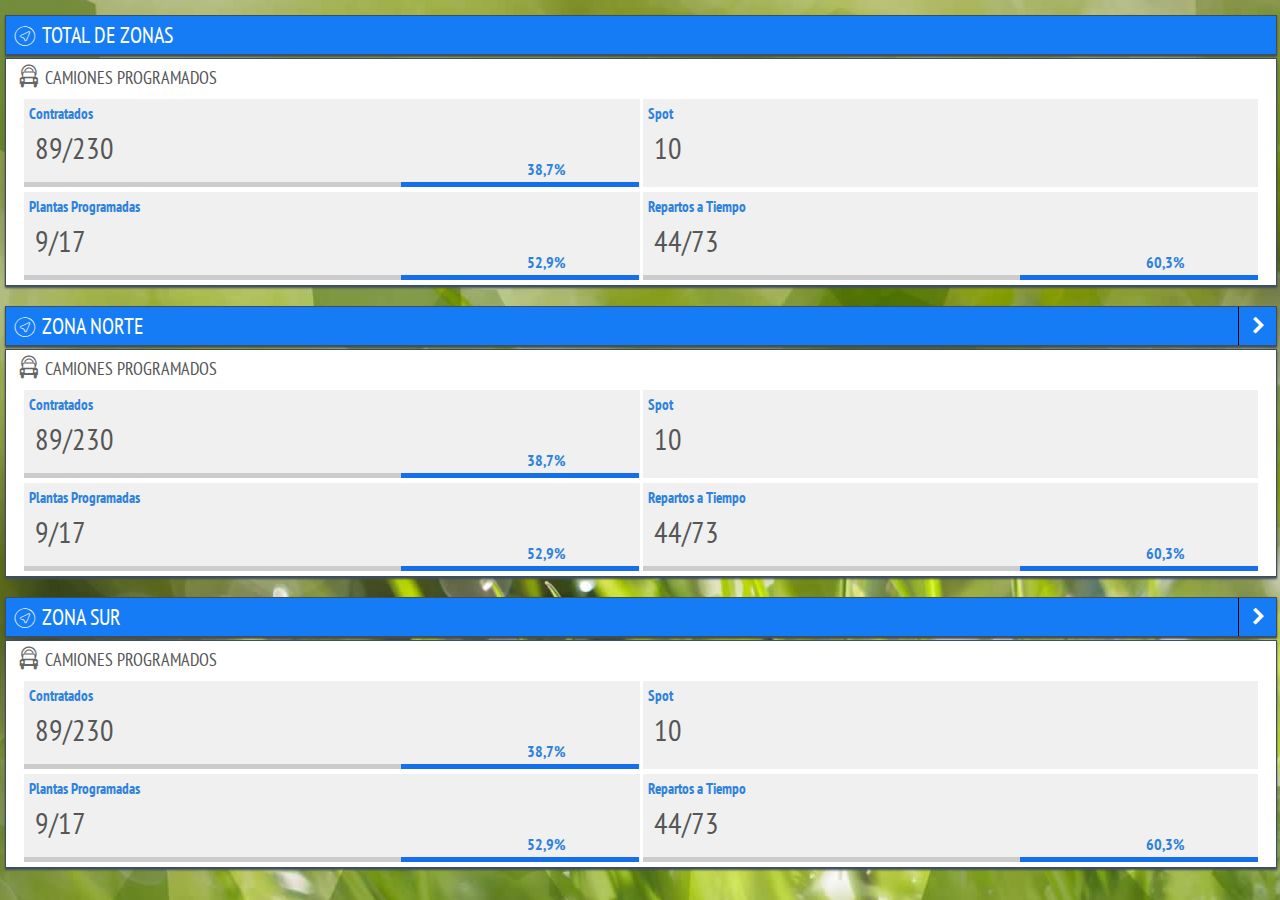
==== index.html @ 66e4f329 "Pantallas Sistema indicadores" ====
<!DOCTYPE html>
<html lang="es">
  <head>
    <meta charset="utf-8">
    <title>Resumen Zonas</title>
    <meta name="viewport" content="width=device-width, initial-scale=1, user-scalable=no">
    <link rel="stylesheet" href="./normalize.css">
    <link rel="stylesheet" href="./fuentes/fonts.css">
    <link href='http://fonts.googleapis.com/css?family=PT+Sans+Narrow:400,700' rel='stylesheet' type='text/css'>
    <link rel="stylesheet" href="./style.css">
    <link rel="stylesheet" href="./fuentes/style.css">

  </head>
  <body>
    <div class="cuadro-titulo">
      <div class="titulo-cuadro">TOTAL DE ZONAS</div>
    </div>
    <div class="contenido">
      <div class="titulo1">
        CAMIONES PROGRAMADOS
      </div>
      <div class="indicadores">
        <div class="ind">
          <div class="titulo2">Contratados</div>
          <div class="ind_vs">89/230</div>
          <div class="percent">38,7%</div>
          <div class="tabla_carga">
            <div class="tabla_incompleto"></div>
            <div class="tabla_completo"></div>
          </div>
        </div>
        <div class="ind">
          <div class="titulo2">Spot</div>
          <div class="ind_vs">10</div>
          <div class="percent"></div>
        </div>
        <div class="ind">
          <div class="titulo2">Plantas Programadas</div>
          <div class="ind_vs">9/17</div>
          <div class="percent">52,9%</div>
          <div class="tabla_carga">
            <div class="tabla_incompleto"></div>
            <div class="tabla_completo"></div>
          </div>
        </div>
        <div class="ind">
          <div class="titulo2">Repartos a Tiempo</div>
          <div class="ind_vs">44/73</div>
          <div class="percent">60,3%</div>
          <div class="tabla_carga">
            <div class="tabla_incompleto"></div>
            <div class="tabla_completo"></div>
          </div>
        </div>
      </div>
    </div>
    <div class="cuadro-titulo">
      <div class="titulo-cuadro">ZONA NORTE</div>
      <div class="flecha"></div>
    </div>
    <div class="contenido">
      <div class="titulo1">
        CAMIONES PROGRAMADOS
      </div>
      <div class="indicadores">
        <div class="ind">
          <div class="titulo2">Contratados</div>
          <div class="ind_vs">89/230</div>
          <div class="percent">38,7%</div>
          <div class="tabla_carga">
            <div class="tabla_incompleto"></div>
            <div class="tabla_completo"></div>
          </div>
        </div>
        <div class="ind">
          <div class="titulo2">Spot</div>
          <div class="ind_vs">10</div>
          <div class="percent"></div>
        </div>
        <div class="ind">
          <div class="titulo2">Plantas Programadas</div>
          <div class="ind_vs">9/17</div>
          <div class="percent">52,9%</div>
          <div class="tabla_carga">
            <div class="tabla_incompleto"></div>
            <div class="tabla_completo"></div>
          </div>
        </div>
        <div class="ind">
          <div class="titulo2">Repartos a Tiempo</div>
          <div class="ind_vs">44/73</div>
          <div class="percent">60,3%</div>
          <div class="tabla_carga">
            <div class="tabla_incompleto"></div>
            <div class="tabla_completo"></div>
          </div>
        </div>
      </div>
    </div>
    <div class="cuadro-titulo">
      <div class="titulo-cuadro">ZONA SUR</div>
      <div class="flecha"></div>
    </div>
    <div class="contenido">
      <div class="titulo1">
        CAMIONES PROGRAMADOS
      </div>
      <div class="indicadores">
        <div class="ind">
          <div class="titulo2">Contratados</div>
          <div class="ind_vs">89/230</div>
          <div class="percent">38,7%</div>
          <div class="tabla_carga">
            <div class="tabla_incompleto"></div>
            <div class="tabla_completo"></div>
          </div>
        </div>
        <div class="ind">
          <div class="titulo2">Spot</div>
          <div class="ind_vs">10</div>
          <div class="percent"></div>
        </div>
        <div class="ind">
          <div class="titulo2">Plantas Programadas</div>
          <div class="ind_vs">9/17</div>
          <div class="percent">52,9%</div>
          <div class="tabla_carga">
            <div class="tabla_incompleto"></div>
            <div class="tabla_completo"></div>
          </div>
        </div>
        <div class="ind">
          <div class="titulo2">Repartos a Tiempo</div>
          <div class="ind_vs">44/73</div>
          <div class="percent">60,3%</div>
          <div class="tabla_carga">
            <div class="tabla_incompleto"></div>
            <div class="tabla_completo"></div>
          </div>
        </div>
      </div>
    </div>
  </body>
</html>
---- fuentes/fonts.css ----
@font-face {
    font-family: 'MyriadPro-Regular';
    src: url('./MyriadPro/MyriadPro-Regular.otf') format('opentype');
    font-weight: normal;
    font-style: normal;
}

@font-face {
    font-family: 'MyriadPro-Bold';
    src: url('./MyriadPro/MyriadPro-Bold.otf') format('opentype');
    font-weight: normal;
    font-style: normal;
}

@font-face{
	font-family: 'FiraSans-Regular';
	src: url('./fira-sans/FiraSans-Regular.otf') format('opentype');
	font-weight: normal;
	font-style: normal;
}

@font-face{
	font-family: 'FiraSans-Bold';
	src: url('./fira-sans/FiraSans-Bold.otf') format('opentype');
	font-weight: normal;
	font-style: normal;
}

@font-face{
	font-family: 'NotoSans-Regular';
    src: url('./NotoSans/NotoSans-Regular-webfont.eot');
    src: url('./NotoSans/NotoSans-Regular-webfont.eot?#iefix') format('embedded-opentype'),
         url('./NotoSans/NotoSans-Regular-webfont.woff') format('woff'),
         url('./NotoSans/NotoSans-Regular-webfont.ttf') format('truetype'),
         url('./NotoSans/NotoSans-Regular-webfont.svg#noto_sansregular') format('svg');
    font-weight: normal;
    font-style: normal;
}

@font-face{
	font-family: 'NotoSans-Bold';
    src: url('./NotoSans/NotoSans-Bold-webfont.eot');
    src: url('./NotoSans/NotoSans-Bold-webfont.eot?#iefix') format('embedded-opentype'),
         url('./NotoSans/NotoSans-Bold-webfont.woff') format('woff'),
         url('./NotoSans/NotoSans-Bold-webfont.ttf') format('truetype'),
         url('./NotoSans/NotoSans-Bold-webfont.svg#noto_sansbold') format('svg');
    font-weight: normal;
    font-style: normal;
}
---- style.css ----
body {
  padding: 5px;
  background-color: #b5d31c;
  font-size: 16px;
  font-family: 'PT Sans Narrow', sans-serif;
  background: url("fondo.jpg") no-repeat center center fixed;
}
.cuadro-titulo {
  background-color: #157cf5;
  border: 1px solid #3e4e5f;
  margin-bottom: 3px;
  margin-top: 10px;
  text-decoration: none !important;
  width: 100%;
  box-shadow: 0 2px 2px #3e4e5f;
}
.cuadro-titulo .titulo-cuadro {
  color: #fff !important;
  display: inline-block;
  font-size: 22px;
  vertical-align: middle;
  margin-left: 7px;
  padding-top: 5px;
  padding-bottom: 5px;
}
.cuadro-titulo .titulo-cuadro:before {
  content: "\e606";
  display: inline-block;
  font-size: 1.5rem;
  font-family: "icomoon";
  margin: 0 5px 0 0;
  vertical-align: bottom;
}
.cuadro-titulo .flecha {
  color: #fff !important;
  background-color: #157cf5;
  border-left: 1px solid #000;
  float: right;
  padding: 6px 5px 5px 7px;
}
.cuadro-titulo .flecha:after {
  content: "\e602";
  display: inline-block;
  font-size: 25px;
  font-family: "icomoon";
  margin: 0 0 0 0;
}
.contenido {
  background-color: #fff;
  border: 1px solid #3e4e5f;
  box-shadow: 0 2px 2px #3e4e5f;
  font-size: 16px;
  width: 100%;
  margin-bottom: 20px;
}
.contenido .titulo1 {
  background-color: #fff;
  color: #545454;
  font-size: 18px;
  padding-bottom: 10px;
  padding-left: 5px;
  padding-top: 5px;
  text-align: left;
  vertical-align: middle;
}
.contenido .titulo1:before {
  content: "\e600";
  display: inline-block;
  font-size: 25px;
  color: #666;
  font-family: "icomoon";
  margin: 0 0 0 5px;
  vertical-align: bottom;
}
.contenido .indicadores {
  height: 100%;
  text-align: center;
  width: 100%;
}
.contenido .indicadores .ind {
  background-color: #f0f0f0;
  display: inline-block;
  margin-bottom: 1px;
  width: 48.5%;
  overflow: hidden;
  height: 88px;
}
.contenido .indicadores .ind .titulo2 {
  color: #2e82dd;
  font-size: 15px;
  padding-left: 10px;
  padding: 5px;
  text-align: left;
  width: 100%;
  font-weight: bold;
}
.contenido .indicadores .ind .ind_vs {
  color: #565656;
  display: inline-block;
  font-size: 30px;
  margin-bottom: 15px;
  padding-left: 10px;
  text-align: left;
  width: calc(70% - 10px);
}
.contenido .indicadores .ind .percent {
  color: #2e82dd;
  display: inline-block;
  font-weight: bold;
  padding-bottom: 3px;
  padding-right: 5px;
  vertical-align: bottom;
  width: calc(30% - 10px);
}
.contenido .indicadores .ind .tabla_carga {
  height: 5px;
  margin: 0;
  padding: 0;
  border: none;
  width: 100%;
  position: relative;
}
.contenido .indicadores .ind .tabla_carga .tabla_incompleto {
  background-color: #ccc;
  border: none;
  display: inline-block;
  float: left;
  height: 5px;
  margin: 0;
  padding: 0;
  width: calc(100% - 38.7%);
}
.contenido .indicadores .ind .tabla_carga .tabla_completo {
  background-color: #156fea;
  border: none;
  display: inline-block;
  float: left;
  height: 5px;
  margin: 0;
  padding: 0;
  width: calc(38.7%);
}
---- fuentes/style.css ----
@font-face {
	font-family: 'icomoon';
	src:url('fonts/icomoon.eot?tz6pdq');
	src:url('fonts/icomoon.eot?#iefixtz6pdq') format('embedded-opentype'),
		url('fonts/icomoon.woff?tz6pdq') format('woff'),
		url('fonts/icomoon.ttf?tz6pdq') format('truetype'),
		url('fonts/icomoon.svg?tz6pdq#icomoon') format('svg');
	font-weight: normal;
	font-style: normal;
}

[class^="icon-"], [class*=" icon-"] {
	font-family: 'icomoon';
	speak: none;
	font-style: normal;
	font-weight: normal;
	font-variant: normal;
	text-transform: none;
	line-height: 1;

	/* Better Font Rendering =========== */
	-webkit-font-smoothing: antialiased;
	-moz-osx-font-smoothing: grayscale;
}

.icon-icon_camion:before {
	content: "\e600";
}
.icon-icon_actualizar:before {
	content: "\e601";
}
.icon-icon_flecha:before {
	content: "\e602";
}
.icon-icon_horas:before {
	content: "\e603";
}
.icon-icon_litros:before {
	content: "\e604";
}
.icon-icon_menu:before {
	content: "\e605";
}
.icon-icon_zonas:before {
	content: "\e606";
}
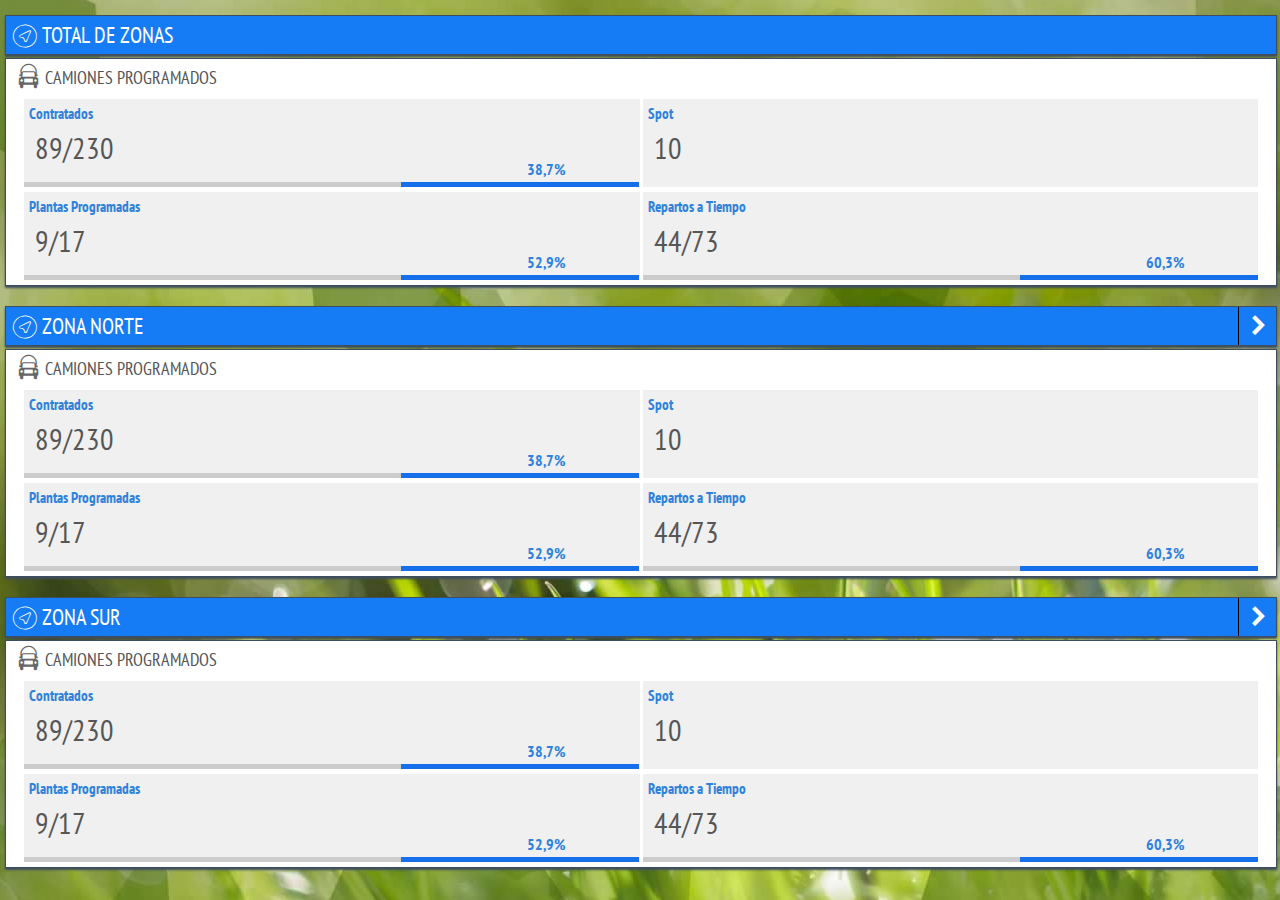
==== commit 7f921cf6: "Nuevos mockups" ====
--- a/index.html
+++ b/index.html
@@ -54,6 +54,7 @@
         </div>
       </div>
     </div>
+
     <div class="cuadro-titulo">
       <div class="titulo-cuadro">ZONA NORTE</div>
       <div class="flecha"></div>
@@ -97,6 +98,7 @@
         </div>
       </div>
     </div>
+    
     <div class="cuadro-titulo">
       <div class="titulo-cuadro">ZONA SUR</div>
       <div class="flecha"></div>
--- a/fuentes/style.css
+++ b/fuentes/style.css
@@ -1,10 +1,10 @@
 @font-face {
 	font-family: 'icomoon';
-	src:url('fonts/icomoon.eot?tz6pdq');
-	src:url('fonts/icomoon.eot?#iefixtz6pdq') format('embedded-opentype'),
-		url('fonts/icomoon.woff?tz6pdq') format('woff'),
-		url('fonts/icomoon.ttf?tz6pdq') format('truetype'),
-		url('fonts/icomoon.svg?tz6pdq#icomoon') format('svg');
+	src:url('fonts/icomoon.eot?-te7o0u');
+	src:url('fonts/icomoon.eot?#iefix-te7o0u') format('embedded-opentype'),
+		url('fonts/icomoon.woff?-te7o0u') format('woff'),
+		url('fonts/icomoon.ttf?-te7o0u') format('truetype'),
+		url('fonts/icomoon.svg?-te7o0u#icomoon') format('svg');
 	font-weight: normal;
 	font-style: normal;
 }
@@ -23,7 +23,7 @@
 	-moz-osx-font-smoothing: grayscale;
 }
 
-.icon-icon_camion:before {
+.icon-camion_progra:before {
 	content: "\e600";
 }
 .icon-icon_actualizar:before {
@@ -44,3 +44,15 @@
 .icon-icon_zonas:before {
 	content: "\e606";
 }
+.icon-icon_total:before {
+	content: "\e607";
+}
+.icon-icon_info:before {
+	content: "\e608";
+}
+.icon-icon_mapa:before {
+	content: "\e609";
+}
+.icon-icon_planta:before {
+	content: "\e60a";
+}
